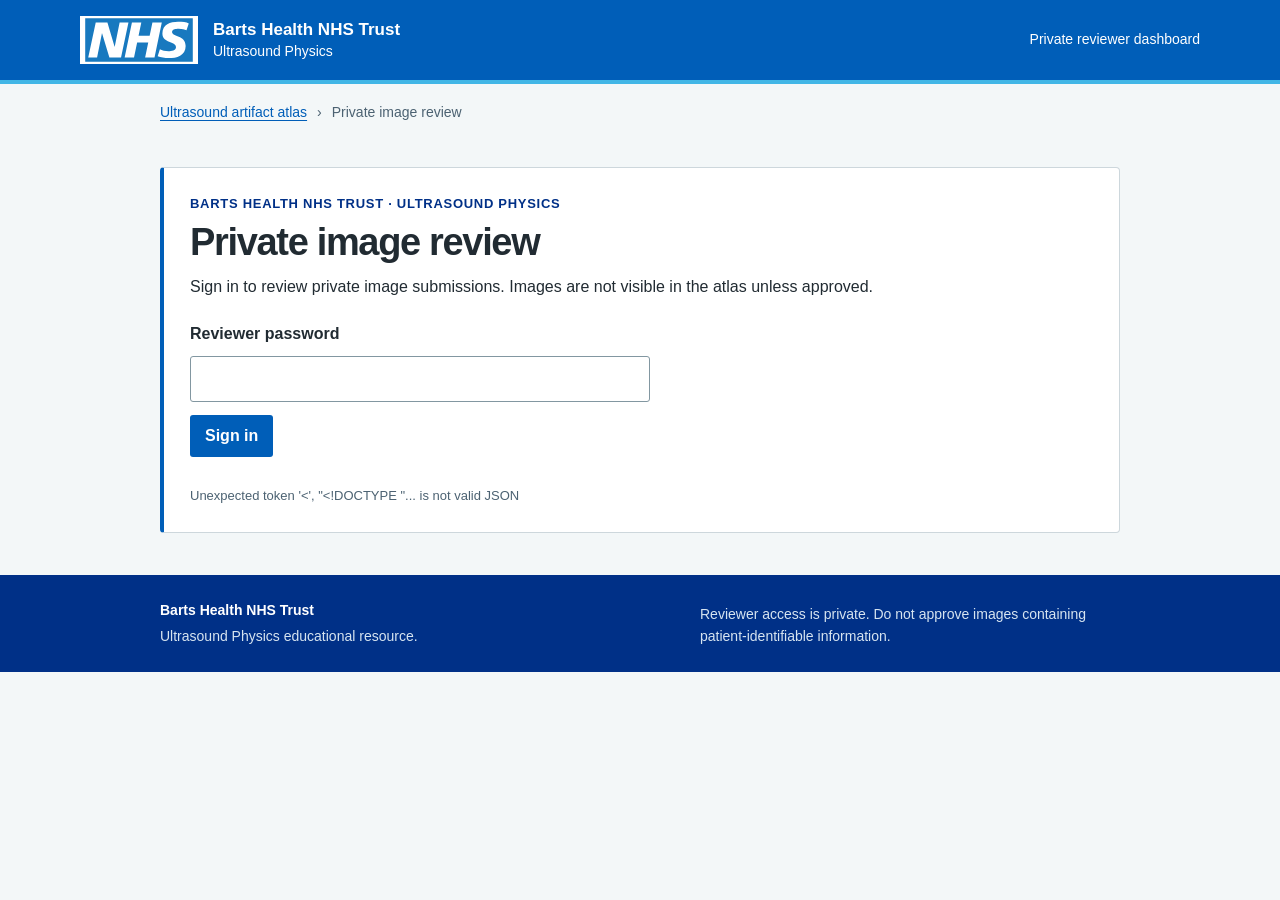
==== review.html @ 8702eb8b "added private image review dashboard" ====
<!doctype html>
<html lang="en">
  <head>
    <meta charset="utf-8">
    <meta name="viewport" content="width=device-width, initial-scale=1">
    <meta name="referrer" content="no-referrer">
    <meta name="robots" content="noindex, nofollow">
    <meta name="theme-color" content="#005eb8">
    <title>Private image review | Barts Health NHS Trust</title>
    <link rel="stylesheet" href="styles.css">
    <script src="review.js" defer></script>
  </head>
  <body>
    <header>
      <div class="nhs-header">
        <a class="nhs-brand" href="/" aria-label="Barts Health NHS Trust Ultrasound Physics home">
          <img class="nhs-logo" src="assets/nhs_logo.svg" alt="NHS logo">
          <span class="brand-name">Barts Health NHS Trust <span>Ultrasound Physics</span></span>
        </a>
        <span class="header-note">Private reviewer dashboard</span>
      </div>
      <div class="header-rule"></div>
    </header>

    <main class="review-page-main">
      <nav class="breadcrumbs" aria-label="Breadcrumb">
        <a href="/">Ultrasound artifact atlas</a>
        <span aria-hidden="true">›</span>
        <span>Private image review</span>
      </nav>

      <section class="review-panel" aria-labelledby="review-page-heading">
        <p class="eyebrow">Barts Health NHS Trust · Ultrasound Physics</p>
        <h1 id="review-page-heading">Private image review</h1>
        <p>Sign in to review private image submissions. Images are not visible in the atlas unless approved.</p>

        <form id="reviewer-login-form" class="reviewer-login-form">
          <label for="reviewer-password">Reviewer password</label>
          <input id="reviewer-password" name="password" type="password" autocomplete="current-password" required>
          <button class="upload-button" type="submit">Sign in</button>
          <p id="login-status" class="upload-status" role="status" aria-live="polite"></p>
        </form>

        <section id="reviewer-queue" class="reviewer-queue" aria-labelledby="review-queue-heading" hidden>
          <div class="reviewer-queue-toolbar">
            <h2 id="review-queue-heading">Submissions awaiting review</h2>
            <div class="review-page-actions">
              <button id="refresh-review-queue" class="secondary-button" type="button">Refresh</button>
              <button id="reviewer-logout" class="secondary-button" type="button">Sign out</button>
            </div>
          </div>
          <p id="queue-status" class="upload-status" role="status" aria-live="polite"></p>
          <div id="review-submissions" class="review-submissions"></div>
        </section>
      </section>
    </main>

    <footer>
      <div class="footer-inner">
        <div>
          <strong>Barts Health NHS Trust</strong>
          <p>Ultrasound Physics educational resource.</p>
        </div>
        <p>Reviewer access is private. Do not approve images containing patient-identifiable information.</p>
      </div>
    </footer>
  </body>
</html>
---- styles.css ----
:root {
  color-scheme: light;
  --nhs-blue: #005eb8;
  --nhs-dark-blue: #003087;
  --ink: #212b32;
  --muted: #4c6272;
  --border: #cdd7dc;
  --surface: #ffffff;
  --page: #f3f7f8;
  --focus: #ffeb3b;
  font-family: Arial, Helvetica, sans-serif;
  font-synthesis: none;
  text-rendering: optimizeLegibility;
}

* {
  box-sizing: border-box;
}

body {
  margin: 0;
  background: var(--page);
  color: var(--ink);
  line-height: 1.55;
}

a {
  color: var(--nhs-blue);
  text-decoration-thickness: 1px;
  text-underline-offset: 3px;
}

a:hover {
  color: var(--nhs-dark-blue);
  text-decoration-thickness: 2px;
}

button,
input,
select {
  font: inherit;
}

:focus-visible {
  outline: 3px solid var(--focus);
  outline-offset: 3px;
}

.skip-link {
  position: absolute;
  z-index: 5;
  top: 8px;
  left: 8px;
  padding: 10px 14px;
  transform: translateY(-150%);
  background: var(--focus);
  color: var(--ink);
}

.skip-link:focus {
  transform: translateY(0);
}

.nhs-header {
  display: flex;
  width: min(1120px, calc(100% - 48px));
  min-height: 80px;
  align-items: center;
  justify-content: space-between;
  margin: 0 auto;
}

header {
  background: var(--nhs-blue);
  color: #fff;
}

.nhs-brand {
  display: inline-flex;
  align-items: center;
  gap: 15px;
  color: #fff;
  text-decoration: none;
}

.nhs-brand:hover {
  color: #fff;
}

.nhs-logo {
  display: block;
  width: 118px;
  height: 48px;
  object-fit: cover;
  object-position: center;
  background: none;
}
.brand-name {
  font-size: 17px;
  font-weight: 700;
  line-height: 1.25;
}

.brand-name span {
  display: block;
  margin-top: 3px;
  font-size: 14px;
  font-weight: 400;
}

.header-note {
  font-size: 14px;
}

.header-rule {
  height: 4px;
  background: #41b6e6;
}

main {
  width: min(960px, calc(100% - 48px));
  margin: 0 auto;
}

.breadcrumbs {
  display: flex;
  gap: 10px;
  align-items: center;
  padding: 18px 0;
  color: var(--muted);
  font-size: 14px;
}

.intro {
  padding: 24px 0 29px;
}

.eyebrow {
  margin: 0 0 7px;
  color: var(--nhs-dark-blue);
  font-size: 13px;
  font-weight: 700;
  letter-spacing: .055em;
  text-transform: uppercase;
}

h1,
h2,
h3,
p {
  margin-top: 0;
}

h1 {
  max-width: 760px;
  margin-bottom: 12px;
  font-size: clamp(32px, 5vw, 46px);
  letter-spacing: -.035em;
  line-height: 1.12;
}

.lead {
  max-width: 710px;
  margin-bottom: 0;
  color: var(--muted);
  font-size: 19px;
}

.search-panel,
.explorer,
.education-note {
  border: 1px solid var(--border);
  border-radius: 4px;
  background: var(--surface);
}

.search-panel {
  padding: 24px 26px 21px;
  box-shadow: 0 2px 5px #183b5010;
}

.search-panel h2,
.section-heading h2 {
  margin-bottom: 13px;
  font-size: 22px;
}

.search-panel label,
.select-field label {
  display: block;
  margin-bottom: 7px;
  font-size: 15px;
  font-weight: 700;
}

.search-field {
  position: relative;
  display: flex;
  min-height: 52px;
  align-items: center;
  border: 2px solid #4c6272;
  border-radius: 3px;
  background: #fff;
}

.search-field:focus-within {
  border-color: var(--nhs-blue);
  box-shadow: 0 0 0 2px #005eb822;
}

.search-field svg {
  width: 21px;
  height: 21px;
  flex: none;
  margin-left: 14px;
  fill: none;
  stroke: var(--muted);
  stroke-linecap: round;
  stroke-width: 2;
}

.search-field input {
  width: 100%;
  min-width: 0;
  height: 48px;
  padding: 0 12px;
  border: 0;
  background: transparent;
  color: var(--ink);
  font-size: 16px;
}

.search-field input:focus {
  outline: none;
}

.clear-search {
  flex: none;
  margin-right: 8px;
  padding: 6px 10px;
  border: 0;
  border-radius: 2px;
  background: #e8eff3;
  color: var(--nhs-dark-blue);
  cursor: pointer;
  font-weight: 700;
}

.clear-search:hover {
  background: #d7e5ed;
}

.search-hint {
  margin: 8px 0 0;
  color: var(--muted);
  font-size: 13px;
}

.search-results {
  display: grid;
  gap: 7px;
  margin-top: 15px;
  padding-top: 14px;
  border-top: 1px solid var(--border);
}

.result-count {
  margin: 0 0 4px;
  color: var(--muted);
  font-size: 13px;
}

.result-button {
  display: flex;
  width: 100%;
  align-items: center;
  justify-content: space-between;
  gap: 16px;
  padding: 11px 12px;
  border: 1px solid transparent;
  border-radius: 3px;
  background: #f3f7f8;
  color: var(--ink);
  cursor: pointer;
  text-align: left;
}

.result-button:hover,
.result-button[aria-current="true"] {
  border-color: #8bb8d9;
  background: #eaf3f8;
}

.result-title {
  font-weight: 700;
}

.result-category {
  flex: none;
  color: var(--muted);
  font-size: 13px;
}

.explorer {
  margin-top: 24px;
  padding: 25px 26px 28px;
  box-shadow: 0 2px 5px #183b5010;
}

.section-heading {
  display: flex;
  align-items: flex-end;
  justify-content: space-between;
  gap: 16px;
  margin-bottom: 19px;
}

.section-heading .eyebrow {
  margin-bottom: 4px;
}

.section-heading h2 {
  margin-bottom: 0;
}

.atlas-count {
  padding-bottom: 3px;
  color: var(--muted);
  font-size: 13px;
}

.selectors {
  display: grid;
  grid-template-columns: 1fr 1fr;
  gap: 18px;
  padding-bottom: 25px;
  border-bottom: 1px solid var(--border);
}

.select-field select {
  width: 100%;
  min-height: 49px;
  padding: 8px 38px 8px 12px;
  border: 2px solid #4c6272;
  border-radius: 3px;
  background: #fff;
  color: var(--ink);
  cursor: pointer;
  font-size: 16px;
}

.artifact-details {
  padding-top: 25px;
}

.artifact-heading {
  margin-bottom: 21px;
}

.artifact-heading .eyebrow {
  margin-bottom: 4px;
}

.artifact-heading h3 {
  margin-bottom: 0;
  color: var(--nhs-dark-blue);
  font-size: clamp(25px, 4vw, 32px);
  letter-spacing: -.025em;
  line-height: 1.2;
}

.what-card {
  display: grid;
  grid-template-columns: minmax(0, 1fr) minmax(180px, .85fr);
  align-items: start;
  gap: 14px 20px;
}

.what-copy h4 {
  margin: 0 0 8px;
  color: var(--nhs-dark-blue);
  font-size: 17px;
}

.what-copy p {
  margin-bottom: 0;
}

.primary-image-wrap {
  display: grid;
  min-height: 170px;
  place-items: center;
  overflow: hidden;
  border: 1px solid var(--border);
  border-radius: 3px;
  background: #e8eff3;
}

.primary-image-wrap img {
  display: block;
  width: 100%;
  max-height: 260px;
  object-fit: contain;
}

.primary-image-wrap img[hidden] {
  display: none;
}

.image-empty {
  max-width: 220px;
  margin: 0;
  padding: 16px;
  color: var(--muted);
  font-size: 14px;
  text-align: center;
}

.image-actions {
  display: flex;
  grid-column: 1 / -1;
  flex-wrap: wrap;
  align-items: center;
  gap: 10px;
}

.file-input-label {
  font-size: 14px;
  font-weight: 700;
}

.image-file-input {
  width: 100%;
  max-width: 320px;
  min-height: 42px;
  padding: 6px;
  border: 1px solid #8297a1;
  border-radius: 3px;
  background: #fff;
  color: var(--ink);
  cursor: pointer;
}

.upload-button {
  min-height: 42px;
  padding: 8px 15px;
  border: 0;
  border-radius: 3px;
  background: var(--nhs-blue);
  color: #fff;
  cursor: pointer;
  font-weight: 700;
}

.upload-button:hover {
  background: var(--nhs-dark-blue);
}

.upload-button:disabled {
  cursor: wait;
  opacity: .65;
}

.review-dialog {
  width: min(520px, calc(100% - 32px));
  max-height: calc(100% - 32px);
  padding: 0;
  border: 1px solid var(--border);
  border-radius: 4px;
  color: var(--ink);
  box-shadow: 0 8px 30px #102f4380;
}

.review-dialog::backdrop {
  background: #102f4380;
}

.review-dialog-content {
  padding: 25px;
}

.review-dialog h2 {
  margin-bottom: 12px;
  color: var(--nhs-dark-blue);
  font-size: 23px;
}

.review-dialog p {
  margin-bottom: 13px;
}

.review-confirmation {
  display: flex;
  gap: 9px;
  align-items: flex-start;
  margin-top: 16px;
  font-size: 14px;
}

.review-confirmation input {
  width: 18px;
  height: 18px;
  flex: none;
  margin: 2px 0 0;
}

.review-dialog-actions {
  display: flex;
  flex-wrap: wrap;
  justify-content: flex-end;
  gap: 10px;
  margin-top: 21px;
}

.secondary-button {
  min-height: 42px;
  padding: 8px 15px;
  border: 1px solid #8297a1;
  border-radius: 3px;
  background: #fff;
  color: var(--ink);
  cursor: pointer;
  font-weight: 700;
}

.secondary-button:hover {
  background: #f3f7f8;
}

.image-caption-fields {
  display: grid;
  width: 100%;
  max-width: 520px;
  gap: 8px;
}

.gallery-link {
  font-weight: 700;
}

.caption-label {
  font-size: 13px;
  font-weight: 700;
}

.caption-label span {
  color: var(--muted);
  font-weight: 400;
}

.caption-input {
  width: 100%;
  min-height: 40px;
  padding: 7px 9px;
  border: 1px solid #8297a1;
  border-radius: 3px;
  background: #fff;
}

.upload-instructions,
.local-storage-note,
.upload-status {
  width: 100%;
  margin: 0;
  color: var(--muted);
  font-size: 13px;
}

.image-gallery {
  grid-column: 1 / -1;
  min-width: 0;
  padding-top: 4px;
}

.image-gallery h4 {
  margin: 0 0 3px;
  color: var(--nhs-dark-blue);
  font-size: 18px;
}

.gallery-hint {
  margin: 0 0 10px;
  color: var(--muted);
  font-size: 13px;
}

.image-gallery-grid {
  display: grid;
  grid-auto-columns: minmax(220px, min(34vw, 320px));
  grid-auto-flow: column;
  gap: 14px;
  overflow-x: auto;
  padding: 2px 2px 12px;
  scroll-snap-type: x mandatory;
  scrollbar-color: #8297a1 #e8eff3;
}

.image-gallery-item {
  overflow: hidden;
  min-width: 0;
  margin: 0;
  border: 1px solid var(--border);
  border-radius: 3px;
  background: #f3f7f8;
  scroll-snap-align: start;
}

.image-gallery-item img {
  display: block;
  width: 100%;
  height: 210px;
  object-fit: contain;
  background: #e8eff3;
}

.image-gallery-item figcaption {
  padding: 8px 10px;
  font-size: 14px;
}

.delete-image-button {
  margin: 0 10px 10px;
  padding: 5px 9px;
  border: 1px solid #b10e1e;
  border-radius: 3px;
  background: #fff;
  color: #8a0b18;
  cursor: pointer;
  font-weight: 700;
}

.delete-image-button:hover {
  background: #fbe9e9;
}

.delete-image-button:disabled {
  cursor: wait;
  opacity: .65;
}

.detail-grid {
  display: grid;
  grid-template-columns: 1fr 1fr;
  gap: 17px;
}

.detail-card {
  padding: 18px 19px;
  border-left: 4px solid #41b6e6;
  background: #f3f7f8;
}

.detail-card h4 {
  margin: 0 0 8px;
  color: var(--nhs-dark-blue);
  font-size: 17px;
}

.detail-card p {
  margin-bottom: 0;
}

.detail-card ul {
  margin: 0;
  padding-left: 20px;
}

.detail-card li + li {
  margin-top: 6px;
}

.spotting-card {
  grid-column: 1 / -1;
  border-left-color: #00a499;
}

.education-note {
  display: flex;
  gap: 13px;
  align-items: flex-start;
  margin: 20px 0 42px;
  padding: 17px 19px;
  border-color: #8bb8d9;
  background: #eaf3f8;
}

.review-page-main {
  width: min(960px, calc(100% - 48px));
  margin: 0 auto;
}

.review-panel {
  margin: 25px 0 42px;
  padding: 26px;
  border: 1px solid var(--border);
  border-left: 4px solid var(--nhs-blue);
  border-radius: 4px;
  background: var(--surface);
}

.review-panel h1 {
  font-size: clamp(28px, 5vw, 38px);
}

.review-panel p:last-child {
  margin: 20px 0 0;
}

.review-page-actions {
  display: flex;
  flex-wrap: wrap;
  gap: 10px;
}

#reviewer-login-form[hidden],
#reviewer-queue[hidden] {
  display: none;
}

.reviewer-login-form {
  display: grid;
  max-width: 460px;
  gap: 9px;
  margin-top: 22px;
}

.reviewer-login-form label {
  font-weight: 700;
}

.reviewer-login-form input {
  min-height: 46px;
  padding: 8px 11px;
  border: 1px solid #8297a1;
  border-radius: 3px;
  background: #fff;
}

.reviewer-login-form .upload-button {
  justify-self: start;
  margin-top: 4px;
}

.reviewer-login-form .upload-status {
  min-height: 1.5em;
}

.reviewer-queue {
  margin-top: 30px;
  padding-top: 24px;
  border-top: 1px solid var(--border);
}

.reviewer-queue-toolbar {
  display: flex;
  align-items: center;
  justify-content: space-between;
  gap: 16px;
  margin-bottom: 12px;
}

.reviewer-queue-toolbar h2 {
  margin: 0;
  color: var(--nhs-dark-blue);
  font-size: 22px;
}

.review-submissions {
  display: grid;
  gap: 18px;
  margin-top: 16px;
}

.review-submission-card {
  min-width: 0;
  padding: 18px;
  border: 1px solid var(--border);
  border-radius: 4px;
  background: #fff;
}

.review-submission-card h3 {
  margin: 0;
  color: var(--nhs-dark-blue);
  font-size: 20px;
}

.review-submission-category,
.review-submission-meta {
  margin: 4px 0 0;
  color: var(--muted);
  font-size: 13px;
}

.review-submission-caption {
  margin: 14px 0 0;
  padding: 11px 12px;
  background: #f3f7f8;
  overflow-wrap: anywhere;
}

.review-preview-grid {
  display: grid;
  grid-template-columns: repeat(auto-fit, minmax(190px, 1fr));
  gap: 12px;
  margin-top: 15px;
}

.review-preview-grid figure {
  min-width: 0;
  margin: 0;
  border: 1px solid var(--border);
  background: #e8eff3;
}

.review-preview-grid img {
  display: block;
  width: 100%;
  height: 220px;
  object-fit: contain;
}

.review-preview-grid figcaption {
  padding: 7px 9px;
  background: #fff;
  font-size: 13px;
  overflow-wrap: anywhere;
}

.review-submission-status {
  margin: 12px 0;
  color: var(--muted);
  font-size: 14px;
}

.education-note p {
  margin: 0;
  color: #334e5f;
  font-size: 14px;
}

.note-icon {
  display: inline-grid;
  width: 21px;
  height: 21px;
  flex: none;
  place-items: center;
  border-radius: 50%;
  background: var(--nhs-blue);
  color: #fff;
  font-size: 14px;
  font-weight: 700;
}

footer {
  background: var(--nhs-dark-blue);
  color: #fff;
}

.footer-inner {
  display: flex;
  width: min(960px, calc(100% - 48px));
  justify-content: space-between;
  gap: 28px;
  margin: 0 auto;
  padding: 25px 0;
  font-size: 14px;
}

.footer-inner p {
  max-width: 420px;
  margin: 4px 0 0;
  color: #d6e4f0;
}

@media (max-width: 640px) {
  .nhs-header,
  main,
  .footer-inner {
    width: min(100% - 32px, 960px);
  }

  .nhs-header {
    min-height: 70px;
  }

  .brand-name {
    font-size: 14px;
  }

  .brand-name span {
    font-size: 12px;
  }

  .nhs-logo {
    width: 100px;
    height: 42px;
  }

  .review-page-main {
    width: min(100% - 32px, 720px);
  }

  .review-panel {
    padding: 20px 17px;
  }

  .reviewer-queue-toolbar {
    align-items: flex-start;
    flex-direction: column;
  }

  .reviewer-queue-toolbar .review-page-actions {
    width: 100%;
  }

  .header-note {
    font-size: 12px;
  }

  .intro {
    padding-top: 17px;
  }

  .lead {
    font-size: 17px;
  }

  .search-panel,
  .explorer {
    padding: 20px 17px;
  }

  .selectors,
  .detail-grid {
    grid-template-columns: 1fr;
  }

  .what-card {
    grid-template-columns: 1fr;
  }

  .image-actions,
  .image-gallery {
    grid-column: auto;
  }

  .caption-label {
    width: 100%;
    margin-left: 0;
  }

  .caption-input {
    flex: 1;
  }

  .image-gallery-grid {
    grid-auto-columns: minmax(220px, 80vw);
  }

  .spotting-card {
    grid-column: auto;
  }

  .footer-inner {
    flex-direction: column;
    gap: 16px;
  }
}

@media (prefers-reduced-motion: no-preference) {
  html {
    scroll-behavior: smooth;
  }
}
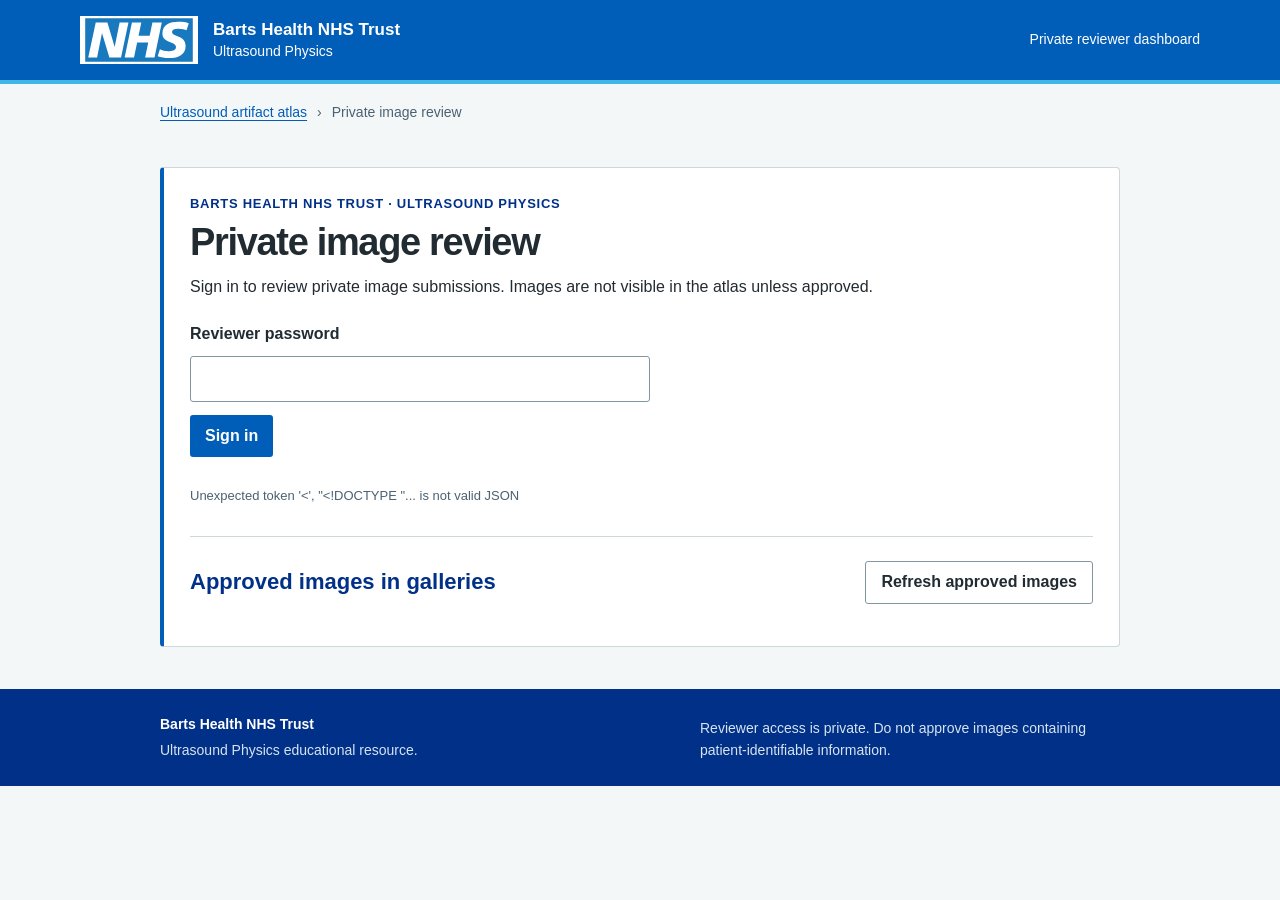
==== commit 317f004e: "edit to submission message" ====
--- a/review.html
+++ b/review.html
@@ -52,6 +52,15 @@
           <p id="queue-status" class="upload-status" role="status" aria-live="polite"></p>
           <div id="review-submissions" class="review-submissions"></div>
         </section>
+
+        <section class="reviewer-queue" aria-labelledby="approved-gallery-heading">
+          <div class="reviewer-queue-toolbar">
+            <h2 id="approved-gallery-heading">Approved images in galleries</h2>
+            <button id="refresh-approved-gallery" class="secondary-button" type="button">Refresh approved images</button>
+          </div>
+          <p id="approved-gallery-status" class="upload-status" role="status" aria-live="polite"></p>
+          <div id="approved-gallery-images" class="review-submissions"></div>
+        </section>
       </section>
     </main>
 
--- a/styles.css
+++ b/styles.css
@@ -122,6 +122,28 @@
   margin: 0 auto;
 }
 
+.beta-notice {
+  display: flex;
+  align-items: center;
+  gap: 12px;
+  margin-top: 18px;
+  padding: 11px 15px;
+  border: 1px solid #8bb8d9;
+  border-left: 4px solid var(--nhs-blue);
+  border-radius: 4px;
+  background: #eaf3f8;
+}
+
+.beta-notice strong {
+  padding: 2px 8px;
+  border-radius: 3px;
+  background: var(--nhs-blue);
+  color: #fff;
+  font-size: 13px;
+  letter-spacing: .04em;
+  text-transform: uppercase;
+}
+
 .breadcrumbs {
   display: flex;
   gap: 10px;
@@ -672,6 +694,10 @@
 .spotting-card {
   grid-column: 1 / -1;
   border-left-color: #00a499;
+}
+
+.reduce-card {
+  grid-column: 1 / -1;
 }
 
 .education-note {
@@ -945,6 +971,10 @@
     grid-column: auto;
   }
 
+  .reduce-card {
+    grid-column: auto;
+  }
+
   .caption-label {
     width: 100%;
     margin-left: 0;
